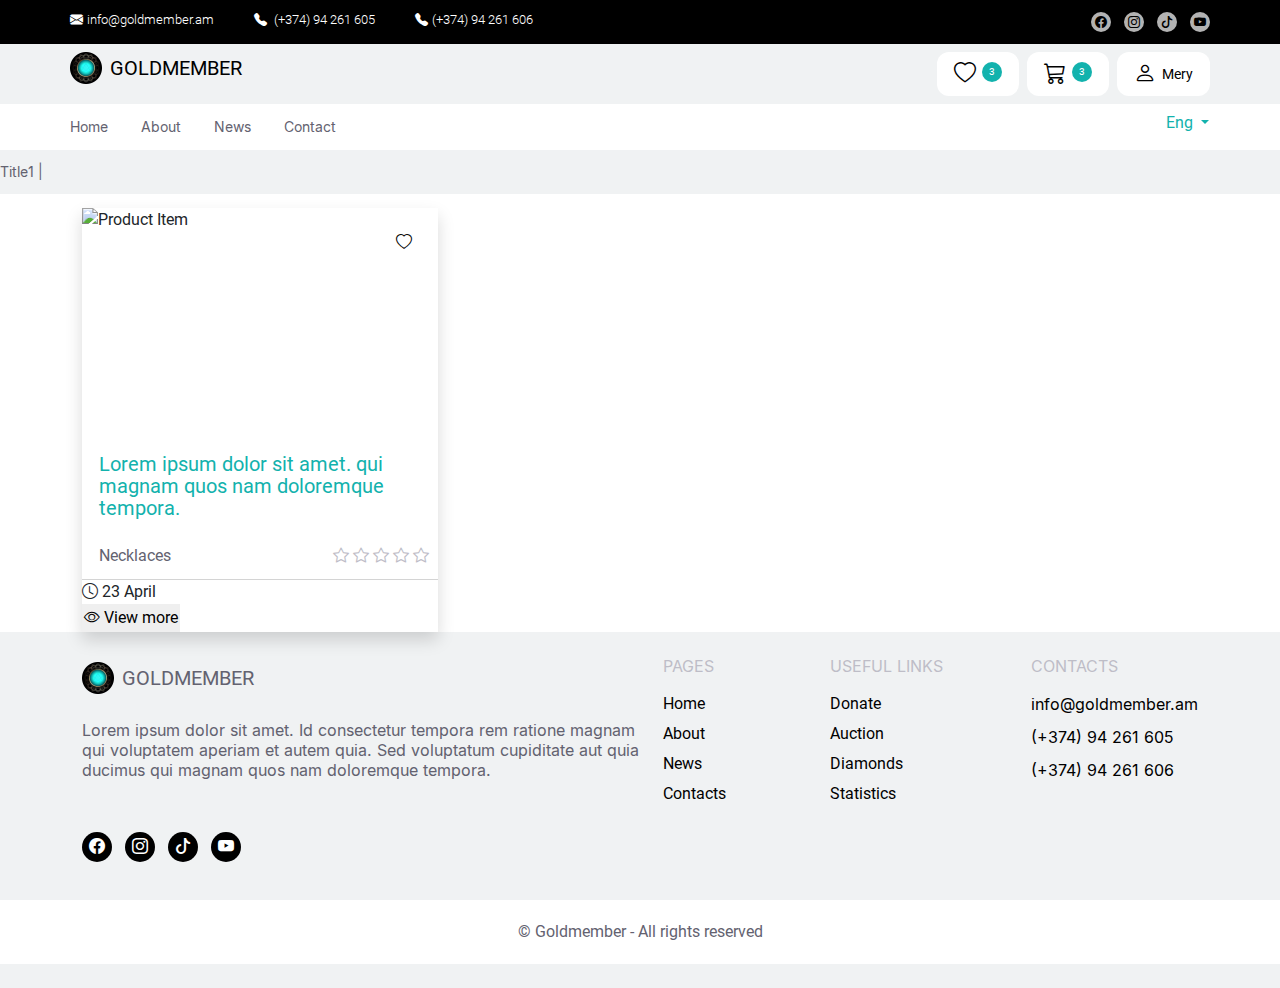
==== auction.html @ 8a955a47 "fixes , auction" ====
<!doctype html>
<html lang="en">
<head>
    <meta charset="utf-8">
    <meta name="viewport" content="width=device-width, initial-scale=1">
    <meta name="description" content="Golden Member<">
    <meta name="author" content="">
    <title>Golden Member</title>
    <link href="/css/lib/bootstrap.min.css" rel="stylesheet">
    <link href="/css/lib/bootstrap-icons-min.css" rel="stylesheet">
    <link href="css/global.css" rel="stylesheet">
    <script src="js/bootstrap.bundle.min.js"></script>

    <link rel="preload" href="fonts/roboto/Roboto-Light.woff2" as="font" type="font/woff2" crossorigin="anonymous">
    <link rel="preload" href="fonts/roboto/Roboto-Regular.woff2" as="font" type="font/woff2" crossorigin="anonymous">
    <link rel="preload" href="fonts/roboto/Roboto-Medium.woff2" as="font" type="font/woff2" crossorigin="anonymous">
    <link rel="preload" href="fonts/roboto/Roboto-Bold.woff2" as="font" type="font/woff2" crossorigin="anonymous">
    <link rel="preload" href="fonts/roboto/Roboto-Thin.woff2" as="font" type="font/woff2" crossorigin="anonymous">

    <link rel="preload" href="fonts/inter/Inter-Thin.woff2" as="font" type="font/woff2" crossorigin="anonymous">
    <link rel="preload" href="fonts/inter/Inter-Light.woff2" as="font" type="font/woff2" crossorigin="anonymous">
    <link rel="preload" href="fonts/inter/Inter-Regular.woff2" as="font" type="font/woff2" crossorigin="anonymous">
    <link rel="preload" href="fonts/inter/Inter-Medium.woff2" as="font" type="font/woff2" crossorigin="anonymous">
    <link rel="preload" href="fonts/inter/Inter-SemiBold.woff2" as="font" type="font/woff2" crossorigin="anonymous">
    <link rel="preload" href="fonts/inter/Inter-Bold.woff2" as="font" type="font/woff2" crossorigin="anonymous">

</head>
<body>

<!--  &lt;!&ndash; SECTION HEADER &ndash;&gt;-->
<header class="mb-auto header">
    <div class="bg-black py-1">
        <div class="row py-2 px-sm-0 mx-auto d-flex justify-content-between white-color flex-wrap container">
            <ul class="d-flex gap-3 col-md-9 col-6 fw-light contact-box px-0 ps-2 ps-sm-0 mb-0">
                <li class="me-4"><a href="mailto:info@goldmember.am"> <i class="bi bi-envelope-fill pe-1"></i><span>info@goldmember.am</span></a>
                </li>
                <li class="me-4"><a href="tel:+37494261605"> <i class="bi bi-telephone-fill pe-1"></i> <span>(+374) 94 261 605</span></a>
                </li>
                <li class="me-4"><a href="tel:+37494261606"> <i class="bi bi-telephone-fill pe-1"></i><span>(+374) 94 261 606 </span></a>
                </li>
            </ul>
            <ul class="px-0 d-flex col-md-3 col-6 justify-content-end justify-content-md-start mt-0 mb-0 justify-content-md-end mb-0">
                <li class="social-button"><a href="#" class="social"> <i class="bi bi-facebook"></i> </a></li>
                <li class="social-button"><a href="#" class="social"> <i class="bi bi-instagram"></i> </a></li>
                <li class="social-button"><a href="#" class="social"> <i class="bi bi-tiktok"></i> </a></li>
                <li class="social-button"><a href="#" class="social"> <i class="bi bi-youtube"></i> </a></li>
            </ul>
        </div>
    </div>
    <div class="bg-secondary-color black-color">
        <div class="row mx-auto py-2 px-sm-0 d-flex justify-content-between container header-action-box">
            <div class="w-auto px-0">
                <a href="#" class="logo">
                    <img src="images/icons/logo.svg" alt="Logo" height="32" width="32">
                    <span>Goldmember</span>
                </a>
            </div>
            <ul class="d-flex col-3 gap-2 justify-content-end px-0 mb-0">
                <li class="mr-2">
                    <a href="#" class="user-link bg-white-color d-flex">
                        <i class="bi bi-heart"></i>
                        <span class="count bg-primary-color white-color">3</span>
                    </a>
                </li>
                <li class="mr-2">
                    <a href="#" class="user-link bg-white-color d-flex">
                        <i class="bi bi-cart3"></i>
                        <span class="count bg-primary-color white-color">3</span>
                    </a>
                </li>
                <li class="mr-2">
                    <a href="#" class="user-link bg-white-color d-flex">
                        <i class="bi bi-person"></i>
                        <span>Mery</span>
                    </a>
                </li>
            </ul>
        </div>
    </div>
    <div class="bg-white-color black-color">
        <div class="container pe-0">
            <div class="row d-flex justify-content-between">
                <ul class="d-flex col-6 py-0 ps-sm-0 ps-3">
                    <li class="nav-item">
                        <a class="nav-item-link gray-color" href="#">
                            Home
                        </a>
                    </li>
                    <li class="nav-item">
                        <a class="nav-item-link gray-color" href="#">
                            About
                        </a>
                    </li>
                    <li class="nav-item">
                        <a class="nav-item-link gray-color" href="#">
                            News
                        </a>
                    </li>

                    <li class="nav-item">
                        <a class="nav-item-link gray-color" href="#">
                            Contact
                        </a>
                    </li>
                </ul>
                <div class="dropdown w-auto ">
                    <button class="btn primary-color dropdown-toggle pe-md-0" type="button" data-bs-toggle="dropdown"
                            aria-expanded="false">
                        Eng
                    </button>
                    <ul class="dropdown-menu">
                        <li><a class="dropdown-item" href="#">Arm</a></li>
                        <li><a class="dropdown-item" href="#">Ru</a></li>
                    </ul>
                </div>
            </div>
        </div>
    </div>
    <div class="marquee-container bg-secondary-color overflow-hidden">
        <div class="marquee-text">Title1 |</div>
        <div class="marquee-text">Title1 |</div>
        <div class="marquee-text">Title1 |</div>
    </div>
    <div class="bg-white-color white-line"></div>
</header>

<!-- SECTION CONTENT ( MAIN ) -->
<main>
    <section class="container">
        <ul class="row product">
            <li class="col-lg-4 col-sm-12 col-md-6 product-item">
                <div class="w-100 shadow">
                    <a href="#" aria-label="Visit detail" class="position-relative product-link">
                        <div class="position-relative product-img img-box">
                            <img src="https://placehold.co/422x265" alt="Product Item" class="img-fluid">
                            <button type="button" aria-label="Toggle Favorite"
                                    class="bg-white-color button icon-button position-absolute zindex-offcanvas-backdrop">
                                <i class="bi bi-heart"></i>
                            </button>
                        </div>
                        <div class="content">
                            <div class="description">
                                <h3 class="product-name">Lorem ipsum dolor sit amet. qui magnam quos nam doloremque
                                    tempora. </h3>
                                <div class="d-flex justify-content-between">
                                    <span>Necklaces</span>
                                    <div class="star-rating">
                                        <input type="radio" id="star5" name="rating" value="5">
                                        <label for="star5"><i class="bi bi-star"></i><i class="bi bi-star-fill"></i></label>
                                        <input type="radio" id="star4" name="rating" value="4">
                                        <label for="star4"><i class="bi bi-star"></i><i class="bi bi-star-fill"></i></label>
                                        <input type="radio" id="star3" name="rating" value="3">
                                        <label for="star3"><i class="bi bi-star"></i><i class="bi bi-star-fill"></i></label>
                                        <input type="radio" id="star2" name="rating" value="2">
                                        <label for="star2"><i class="bi bi-star"></i><i class="bi bi-star-fill"></i></label>
                                        <input type="radio" id="star1" name="rating" value="1">
                                        <label for="star1"><i class="bi bi-star"></i><i class="bi bi-star-fill"></i></label>
                                    </div>
                                </div>

                            </div>
                            <div class="deadline-more-box">
                                <div class="deadline-box">
                                    <i class="bi bi-clock"></i>
                                    <span>23 April</span>
                                </div>
                                <button class="button view-more-button"><i class="bi bi-eye"></i> View more</button>
                            </div>
                        </div>
                    </a>
                </div>
            </li>
        </ul>
    </section>

</main>
<!-- SECTION FOOTER -->
<footer class="bg-secondary-color gray-color py-4 footer">
    <div class="container">
        <div class="footer-rows">
            <!-- Contact Section -->
            <div class="footer-col col-one">
                <div class="w-auto px-0">
                    <a href="#" class="logo">
                        <img src="images/icons/logo.svg" alt="Logo" height="32" width="32">
                        <span>Goldmember</span>
                    </a>
                </div>
                <p class="info-text">Lorem ipsum dolor sit amet. Id consectetur tempora rem ratione magnam qui
                    voluptatem aperiam et autem quia. Sed voluptatum cupiditate aut quia ducimus qui magnam quos nam
                    doloremque tempora. </p>
                <ul class="px-0 d-flex justify-content-start social-buttons">
                    <li class="social-button"><a href="#" class="social"> <i class="bi bi-facebook"></i> </a></li>
                    <li class="social-button"><a href="#" class="social"> <i class="bi bi-instagram"></i> </a></li>
                    <li class="social-button"><a href="#" class="social"> <i class="bi bi-tiktok"></i> </a></li>
                    <li class="social-button"><a href="#" class="social"> <i class="bi bi-youtube"></i> </a></li>
                </ul>
            </div>

            <!-- Pages Links -->
            <div class="footer-col col-two">
                <p class="title">PAGES</p>
                <ul class="links">
                    <li><a href="#" class="link">Home</a></li>
                    <li><a href="#" class="link">About</a></li>
                    <li><a href="#" class="link">News</a></li>
                    <li><a href="#" class="link">Contacts</a></li>
                </ul>
            </div>

            <!-- Useful Links -->
            <div class="footer-col col-three">

                <p class="title">USEFUL LINKS</p>
                <ul class="links">
                    <li><a href="#" class="link">Donate</a></li>
                    <li><a href="#" class="link">Auction</a></li>
                    <li><a href="#" class="link">Diamonds</a></li>
                    <li><a href="#" class="link">Statistics</a></li>
                </ul>
            </div>

            <!-- Contacts (Right Side) -->
            <div class="footer-col col-four">
                <p class="title">CONTACTS</p>

                <div class="contact-line">
                    <a href="mailto:info@goldmember.am">info@goldmember.am</a>
                </div>

                <div class="contact-line">
                    <a href="tel:+37494261605">(+374) 94 261 605</a>
                </div>

                <div class="contact-line">
                    <a href="tel:+37494261606">(+374) 94 261 606</a>
                </div>
            </div>
        </div>


    </div>
    <!-- Copyright -->
    <div class="text-center bg-white-color copy">
        <p class="mb-0">&copy; Goldmember - All rights reserved</p>
    </div>
</footer>


</body>
</html>
---- css/global.css ----
@import url('colors.css');
@import url('fonts.css');
@import url('theme.css');
@import url('components/main-banner.css');
@import url('components/header.css');
@import url('components/quote.css');
@import url('components/cards.css');
@import url('components/price-news.css');
@import url('components/contact.css');
@import url('components/rating.css');
@import url('components/products.css');
@import url('components/footer.css');

*,
*::before,
*::after {
    margin: 0;
    padding: 0;
    box-sizing: border-box;
    font-family: 'Roboto', sans-serif;
}

p, ul, ol {
    margin-bottom: 0;
}

a {
    transition: background-color 0.3s ease, color 0.3s ease;
    cursor: pointer;

    img {
        transition: transform 0.6s ease-in-out;
    }

    &:hover {
        img {
            transform: scale(1.2);
        }
    }
}

.img-box {
    overflow: hidden;

    img {
        width: 100%;
        height: 100%;
        object-fit: cover;
    }
}

.logo {
    display: flex;
    align-items: center;

    span {
        font-size: 20px;
        line-height: 20px;
        text-transform: uppercase;
        padding-left: 8px;

        @media screen and (max-width: 768px) {
            display: none;
        }

    }
}

.button {
    outline: none;
    border-color: transparent;

    &.icon-button {
        width: 36px;
        height: 36px;
        display: flex;
        align-items: center;
        justify-content: center;
        border-color: transparent;

        &:hover {

        }

        .icon {
            font-size: 20px;
        }
    }
}

@keyframes marquee {
    from {
        transform: translateX(100%);
    }
    to {
        transform: translateX(-100%);
    }
}
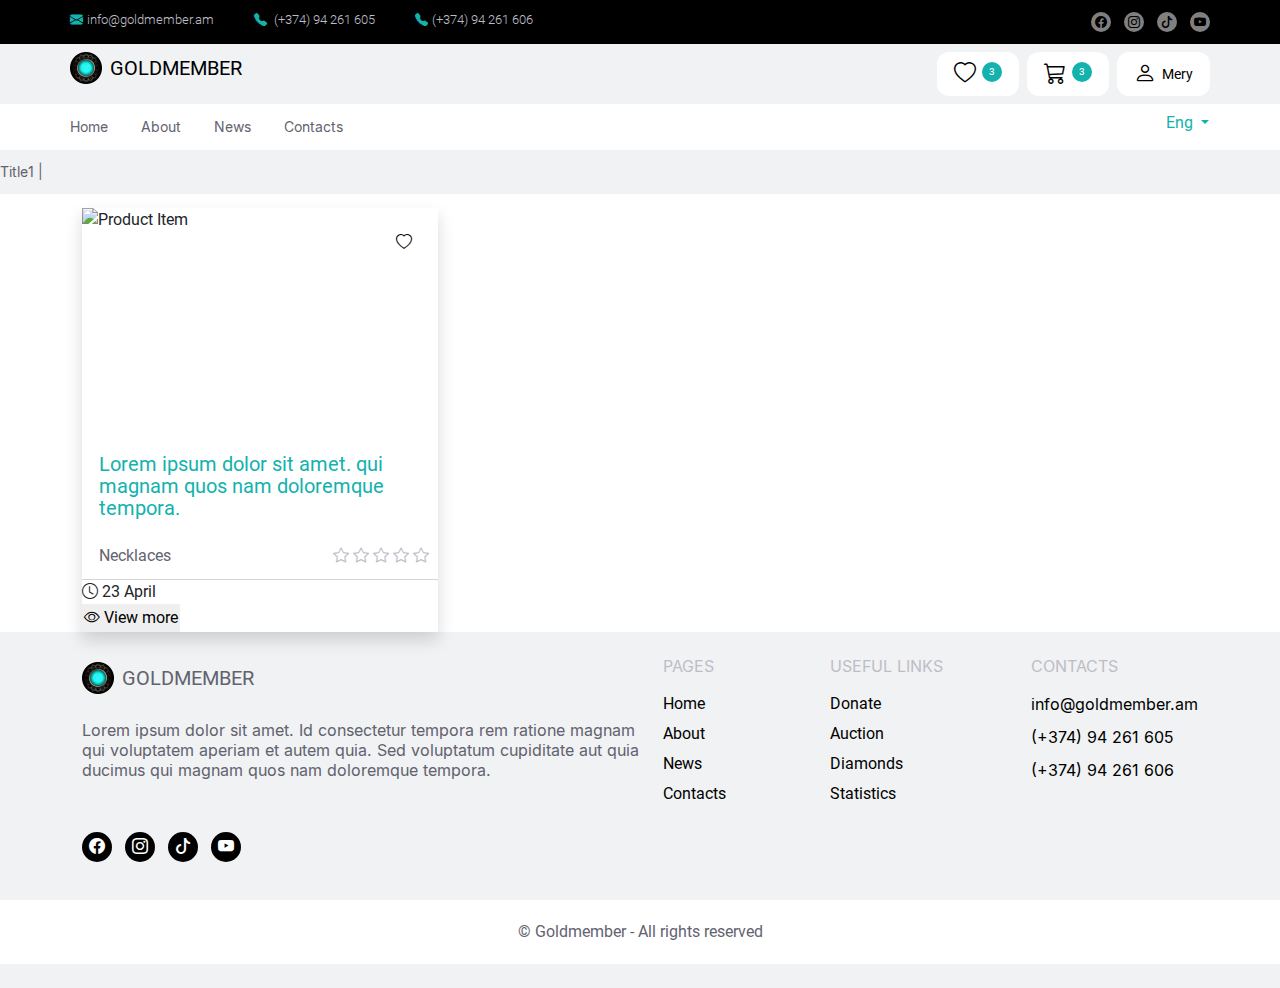
==== commit 21958dde: "fixes" ====
--- a/auction.html
+++ b/auction.html
@@ -99,7 +99,7 @@
 
                     <li class="nav-item">
                         <a class="nav-item-link gray-color" href="#">
-                            Contact
+                            Contacts
                         </a>
                     </li>
                 </ul>
--- a/css/global.css
+++ b/css/global.css
@@ -25,7 +25,7 @@
 }
 
 a {
-    transition: background-color 0.3s ease, color 0.3s ease;
+    transition: background-color 0.3s ease, color 0.3s ease, opacity 0.3s ease;
     cursor: pointer;
 
     img {
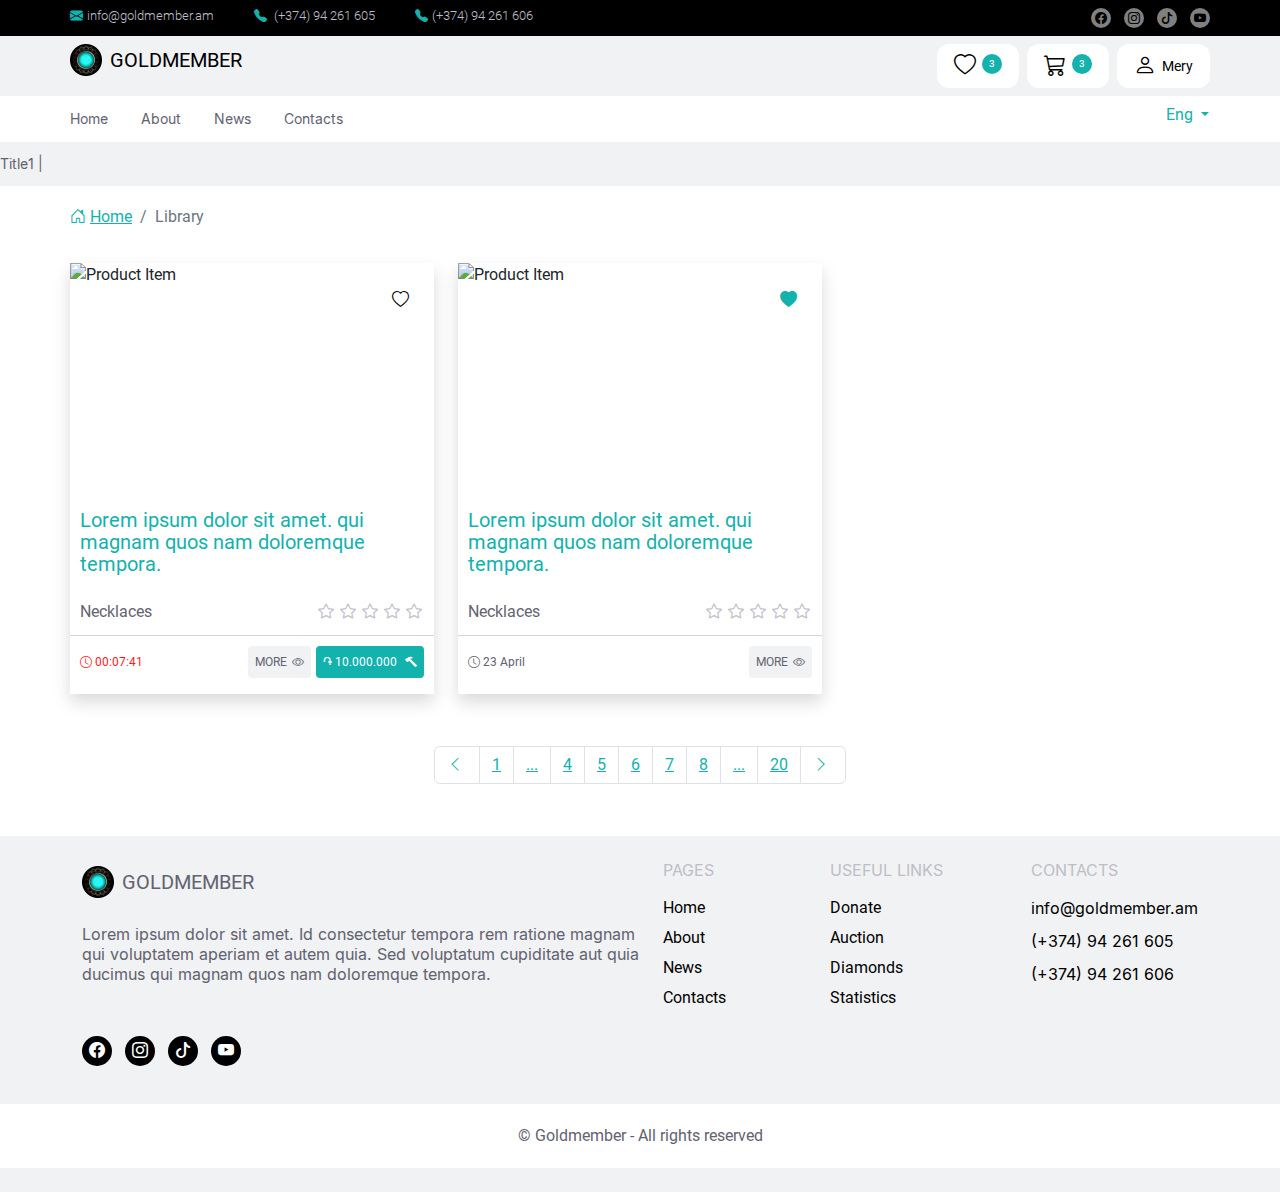
==== commit 8fc3741c: "product list full" ====
--- a/auction.html
+++ b/auction.html
@@ -29,7 +29,7 @@
 
 <!--  &lt;!&ndash; SECTION HEADER &ndash;&gt;-->
 <header class="mb-auto header">
-    <div class="bg-black py-1">
+    <div class="bg-black">
         <div class="row py-2 px-sm-0 mx-auto d-flex justify-content-between white-color flex-wrap container">
             <ul class="d-flex gap-3 col-md-9 col-6 fw-light contact-box px-0 ps-2 ps-sm-0 mb-0">
                 <li class="me-4"><a href="mailto:info@goldmember.am"> <i class="bi bi-envelope-fill pe-1"></i><span>info@goldmember.am</span></a>
@@ -126,10 +126,22 @@
 
 <!-- SECTION CONTENT ( MAIN ) -->
 <main>
-    <section class="container">
-        <ul class="row product">
+    <section class="container breadcrumb-container py-2 px-sm-0">
+        <div class="row px-0">
+            <div class="col-sm-12">
+                <nav aria-label="breadcrumb">
+                    <ol class="breadcrumb ">
+                        <li class="breadcrumb-item"><a href="#"><i class="bi bi-house-door"></i>Home</a></li>
+                        <li class="breadcrumb-item active" aria-current="page">Library</li>
+                    </ol>
+                </nav>
+            </div>
+        </div>
+    </section>
+    <section class="container py-2 px-sm-0">
+        <ul class="row product px-0">
             <li class="col-lg-4 col-sm-12 col-md-6 product-item">
-                <div class="w-100 shadow">
+                <div class="w-100 shadow h-100">
                     <a href="#" aria-label="Visit detail" class="position-relative product-link">
                         <div class="position-relative product-img img-box">
                             <img src="https://placehold.co/422x265" alt="Product Item" class="img-fluid">
@@ -143,18 +155,75 @@
                                 <h3 class="product-name">Lorem ipsum dolor sit amet. qui magnam quos nam doloremque
                                     tempora. </h3>
                                 <div class="d-flex justify-content-between">
-                                    <span>Necklaces</span>
+                                    <span class="category">Necklaces</span>
                                     <div class="star-rating">
                                         <input type="radio" id="star5" name="rating" value="5">
-                                        <label for="star5"><i class="bi bi-star"></i><i class="bi bi-star-fill"></i></label>
+                                        <label for="star5"><i class="bi bi-star"></i><i
+                                                class="bi bi-star-fill"></i></label>
                                         <input type="radio" id="star4" name="rating" value="4">
-                                        <label for="star4"><i class="bi bi-star"></i><i class="bi bi-star-fill"></i></label>
+                                        <label for="star4"><i class="bi bi-star"></i><i
+                                                class="bi bi-star-fill"></i></label>
                                         <input type="radio" id="star3" name="rating" value="3">
-                                        <label for="star3"><i class="bi bi-star"></i><i class="bi bi-star-fill"></i></label>
+                                        <label for="star3"><i class="bi bi-star"></i><i
+                                                class="bi bi-star-fill"></i></label>
                                         <input type="radio" id="star2" name="rating" value="2">
-                                        <label for="star2"><i class="bi bi-star"></i><i class="bi bi-star-fill"></i></label>
+                                        <label for="star2"><i class="bi bi-star"></i><i
+                                                class="bi bi-star-fill"></i></label>
                                         <input type="radio" id="star1" name="rating" value="1">
-                                        <label for="star1"><i class="bi bi-star"></i><i class="bi bi-star-fill"></i></label>
+                                        <label for="star1"><i class="bi bi-star"></i><i
+                                                class="bi bi-star-fill"></i></label>
+                                    </div>
+                                </div>
+
+                            </div>
+                            <div class="deadline-more-box">
+                                <div class="deadline-box danger-text">
+                                    <i class="bi bi-clock"></i>
+                                    <span>00:07:41</span>
+                                </div>
+                                <button class="button secondary-button view-more-button">More<i class="bi bi-eye"></i></button>
+                                <button class="button primary-button auction-button">
+                                    <span>֏</span>
+                                    <span>10.000.000</span>
+                                    <i class="bi bi-hammer"></i>
+                                </button>
+                            </div>
+                        </div>
+                    </a>
+                </div>
+            </li>
+            <li class="col-lg-4 col-sm-12 col-md-6 product-item">
+                <div class="w-100 shadow h-100">
+                    <a href="#" aria-label="Visit detail" class="position-relative product-link">
+                        <div class="position-relative product-img img-box">
+                            <img src="https://placehold.co/422x265" alt="Product Item" class="img-fluid">
+                            <button type="button" aria-label="Toggle Favorite"
+                                    class="bg-white-color button icon-button position-absolute zindex-offcanvas-backdrop">
+                                <i class="bi bi-heart-fill"></i>
+                            </button>
+                        </div>
+                        <div class="content">
+                            <div class="description">
+                                <h3 class="product-name">Lorem ipsum dolor sit amet. qui magnam quos nam doloremque
+                                    tempora. </h3>
+                                <div class="d-flex justify-content-between">
+                                    <span class="category">Necklaces</span>
+                                    <div class="star-rating">
+                                        <input type="radio" id="star5" name="rating" value="5">
+                                        <label for="star5"><i class="bi bi-star"></i><i
+                                                class="bi bi-star-fill"></i></label>
+                                        <input type="radio" id="star4" name="rating" value="4">
+                                        <label for="star4"><i class="bi bi-star"></i><i
+                                                class="bi bi-star-fill"></i></label>
+                                        <input type="radio" id="star3" name="rating" value="3">
+                                        <label for="star3"><i class="bi bi-star"></i><i
+                                                class="bi bi-star-fill"></i></label>
+                                        <input type="radio" id="star2" name="rating" value="2">
+                                        <label for="star2"><i class="bi bi-star"></i><i
+                                                class="bi bi-star-fill"></i></label>
+                                        <input type="radio" id="star1" name="rating" value="1">
+                                        <label for="star1"><i class="bi bi-star"></i><i
+                                                class="bi bi-star-fill"></i></label>
                                     </div>
                                 </div>
 
@@ -164,13 +233,36 @@
                                     <i class="bi bi-clock"></i>
                                     <span>23 April</span>
                                 </div>
-                                <button class="button view-more-button"><i class="bi bi-eye"></i> View more</button>
+                                <button class="button secondary-button view-more-button">More<i class="bi bi-eye"></i></button>
                             </div>
                         </div>
                     </a>
                 </div>
             </li>
+
         </ul>
+    </section>
+
+    <section class="container pagination-section">
+        <div class="row">
+            <div class="col-sm-12">
+                <nav aria-label="Page navigation">
+                    <ul class="pagination justify-content-center">
+                        <li class="page-item"><a class="page-link" href="#"><i class="bi bi-chevron-left"></i></a></li>
+                        <li class="page-item"><a class="page-link" href="#">1</a></li>
+                        <li class="page-item"><a class="page-link" href="#">...</a></li>
+                        <li class="page-item"><a class="page-link" href="#">4</a></li>
+                        <li class="page-item"><a class="page-link" href="#">5</a></li>
+                        <li class="page-item"><a class="page-link" href="#">6</a></li>
+                        <li class="page-item"><a class="page-link" href="#">7</a></li>
+                        <li class="page-item"><a class="page-link" href="#">8</a></li>
+                        <li class="page-item"><a class="page-link" href="#">...</a></li>
+                        <li class="page-item"><a class="page-link" href="#">20</a></li>
+                        <li class="page-item"><a class="page-link" href="#"><i class="bi bi-chevron-right"></i></a></li>
+                    </ul>
+                </nav>
+            </div>
+        </div>
     </section>
 
 </main>
@@ -240,6 +332,7 @@
 
 
     </div>
+
     <!-- Copyright -->
     <div class="text-center bg-white-color copy">
         <p class="mb-0">&copy; Goldmember - All rights reserved</p>
--- a/css/global.css
+++ b/css/global.css
@@ -1,6 +1,7 @@
 @import url('colors.css');
 @import url('fonts.css');
 @import url('theme.css');
+@import url('components/buttons.css');
 @import url('components/main-banner.css');
 @import url('components/header.css');
 @import url('components/quote.css');
@@ -9,6 +10,8 @@
 @import url('components/contact.css');
 @import url('components/rating.css');
 @import url('components/products.css');
+@import url('components/pagination.css');
+@import url('components/breadcrumb.css');
 @import url('components/footer.css');
 
 *,
@@ -66,28 +69,6 @@
     }
 }
 
-.button {
-    outline: none;
-    border-color: transparent;
-
-    &.icon-button {
-        width: 36px;
-        height: 36px;
-        display: flex;
-        align-items: center;
-        justify-content: center;
-        border-color: transparent;
-
-        &:hover {
-
-        }
-
-        .icon {
-            font-size: 20px;
-        }
-    }
-}
-
 @keyframes marquee {
     from {
         transform: translateX(100%);
